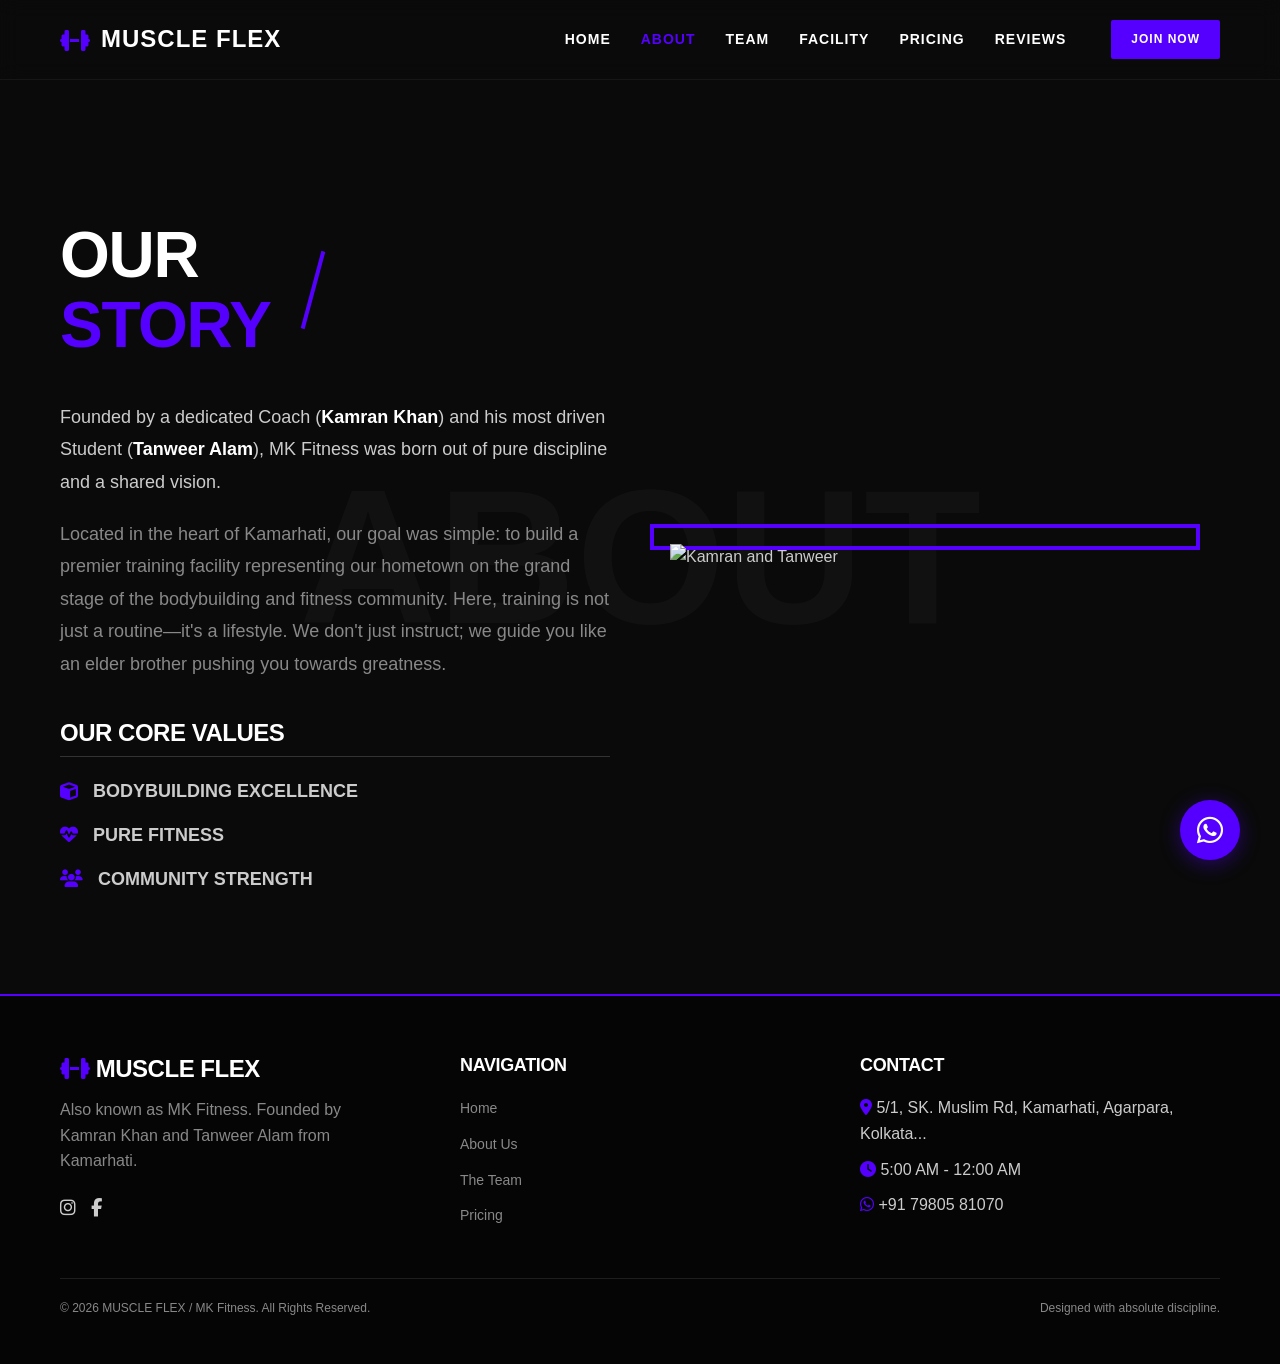
==== about.html @ 856dbb7d "Add files via upload" ====
<!DOCTYPE html>
<html lang="en">

<head>
    <meta charset="UTF-8">
    <meta name="viewport" content="width=device-width, initial-scale=1.0">
    <title>About Us | MUSCLE FLEX | MK Fitness</title>
    <link rel="stylesheet" href="https://cdnjs.cloudflare.com/ajax/libs/font-awesome/6.4.0/css/all.min.css">
    <link rel="stylesheet" href="style.css">
</head>

<body>

    <!-- Header Navigation -->
    <header>
        <div class="container nav-container">
            <a href="index.html" class="logo">
                <i class="fas fa-dumbbell"></i>
                MUSCLE FLEX
            </a>
            <button class="hamburger">
                <i class="fas fa-bars"></i>
            </button>
            <nav class="nav-links">
                <a href="index.html">Home</a>
                <a href="about.html" class="active">About</a>
                <a href="trainers.html">Team</a>
                <a href="gallery.html">Facility</a>
                <a href="pricing.html">Pricing</a>
                <a href="testimonials.html">Reviews</a>
                <a href="contact.html" class="btn" style="padding: 10px 20px; font-size: 12px; margin-left: 15px;">Join
                    Now</a>
            </nav>
        </div>
    </header>

    <!-- Page Header Area -->
    <div style="height: 120px;"></div>

    <!-- About Section -->
    <section class="section-padding bg-secondary section-relative clip-bottom-right">
        <div class="ghost-text">ABOUT</div>

        <div class="container section-relative"
            style="display: grid; grid-template-columns: 1fr 1fr; gap: 60px; align-items: center;">
            <div class="fade-in-section">
                <div style="display: flex; align-items: center;">
                    <h2 class="section-title" style="margin-bottom: 0;">OUR
                        <br><span class="text-purple">STORY</span>
                    </h2>
                    <div class="purple-slash" style="margin-left: 40px;"></div>
                </div>

                <p
                    style="font-size: 18px; line-height: 1.8; color: var(--text-light); margin-top: 40px; margin-bottom: 20px;">
                    Founded by a dedicated Coach (<span class="text-white" style="font-weight: 700;">Kamran Khan</span>)
                    and his most driven Student (<span class="text-white" style="font-weight: 700;">Tanweer
                        Alam</span>), MK Fitness was born out of pure discipline and a shared vision.
                </p>
                <p style="font-size: 18px; line-height: 1.8; color: var(--text-muted); margin-bottom: 40px;">
                    Located in the heart of Kamarhati, our goal was simple: to build a premier training facility
                    representing our hometown on the grand stage of the bodybuilding and fitness community. Here,
                    training is not just a routine—it's a lifestyle. We don't just instruct; we guide you like an elder
                    brother pushing you towards greatness.
                </p>

                <h3 style="font-size: 24px; border-bottom: 1px solid #333; padding-bottom: 10px; margin-bottom: 20px;">
                    OUR CORE VALUES</h3>
                <ul style="list-style: none; display: flex; flex-direction: column; gap: 15px;">
                    <li style="display: flex; align-items: center; gap: 15px; font-size: 18px; font-weight: 600;">
                        <i class="fas fa-cube text-purple"></i> BODYBUILDING EXCELLENCE
                    </li>
                    <li style="display: flex; align-items: center; gap: 15px; font-size: 18px; font-weight: 600;">
                        <i class="fas fa-heartbeat text-purple"></i> PURE FITNESS
                    </li>
                    <li style="display: flex; align-items: center; gap: 15px; font-size: 18px; font-weight: 600;">
                        <i class="fas fa-users text-purple"></i> COMMUNITY STRENGTH
                    </li>
                </ul>
            </div>

            <div class="fade-in-section delay-2" style="position: relative;">
                <div
                    style="position: absolute; top: -20px; left: -20px; width: 100%; height: 100%; border: 4px solid var(--accent-purple); z-index: 0;">
                </div>
                <img src="assets/images/about_photo_1772697732230.png" alt="Kamran and Tanweer"
                    style="position: relative; z-index: 1; filter: grayscale(20%); width: 100%;">
            </div>
        </div>
    </section>

    <!-- Footer -->
    <footer>
        <div class="container">
            <div class="footer-content">
                <div class="footer-brand">
                    <h3 style="font-weight: 900;"><i class="fas fa-dumbbell text-purple"></i> MUSCLE FLEX</h3>
                    <p>Also known as MK Fitness. Founded by Kamran Khan and Tanweer Alam from Kamarhati.</p>
                    <div class="social-icons" style="margin-top: 20px;">
                        <a href="https://www.instagram.com/mk_fitness231/" target="_blank"><i
                                class="fab fa-instagram"></i></a>
                        <a href="https://www.instagram.com/p/DUtfgLCE4Ok/" target="_blank"><i
                                class="fab fa-facebook-f"></i></a>
                    </div>
                </div>

                <div class="footer-links">
                    <h4 style="color: var(--text-white); font-weight: 700;">NAVIGATION</h4>
                    <ul>
                        <li><a href="index.html">Home</a></li>
                        <li><a href="about.html">About Us</a></li>
                        <li><a href="trainers.html">The Team</a></li>
                        <li><a href="pricing.html">Pricing</a></li>
                    </ul>
                </div>

                <div class="footer-links">
                    <h4 style="color: var(--text-white); font-weight: 700;">CONTACT</h4>
                    <ul>
                        <li><i class="fas fa-map-marker-alt text-purple"></i> 5/1, SK. Muslim Rd, Kamarhati, Agarpara,
                            Kolkata...</li>
                        <li><i class="fas fa-clock text-purple"></i> 5:00 AM - 12:00 AM</li>
                        <li><i class="fab fa-whatsapp text-purple"></i> +91 79805 81070</li>
                    </ul>
                </div>
            </div>

            <div class="footer-bottom">
                <p>&copy; 2026 MUSCLE FLEX / MK Fitness. All Rights Reserved.</p>
                <p>Designed with absolute discipline.</p>
            </div>
        </div>
    </footer>

    <!-- WhatsApp Floating Button -->
    <a href="https://wa.me/917980581070?text=Hi!%20I'm%20interested%20in%20joining%20MUSCLE%20FLEX%20%F0%9F%92%AA"
        class="whatsapp-float" target="_blank" aria-label="Chat on WhatsApp">
        <i class="fab fa-whatsapp"></i>
    </a>

    <script src="script.js"></script>
</body>

</html>
---- style.css ----
/* style.css - MUSCLE FLEX (MK Fitness) Design System */

:root {
  /* Colors */
  --bg-primary: #0A0A0A;
  --bg-secondary: #111111;
  --bg-tertiary: #161616;
  --accent-purple: #5500FF;
  --text-white: #FFFFFF;
  --text-light: #CCCCCC;
  --text-muted: #888888;
  
  /* Typography - Apple San Francisco / System UI */
  --font-system: -apple-system, BlinkMacSystemFont, "Segoe UI", Roboto, Helvetica, Arial, sans-serif, "Apple Color Emoji", "Segoe UI Emoji", "Segoe UI Symbol";
}

* {
  margin: 0;
  padding: 0;
  box-sizing: border-box;
}

html {
  scroll-behavior: smooth;
}

body {
  font-family: var(--font-system);
  background-color: var(--bg-primary);
  color: var(--text-light);
  line-height: 1.6;
  font-weight: 400;
  overflow-x: hidden;
  -webkit-font-smoothing: antialiased;
  -moz-osx-font-smoothing: grayscale;
}

/* Typography Base */
h1, h2, h3, h4, h5, h6 {
  color: var(--text-white);
  font-weight: 800; /* Apple heavy weight for headers */
  text-transform: uppercase;
  letter-spacing: -0.02em;
  line-height: 1.1;
  margin-bottom: 1rem;
}

p {
  margin-bottom: 1rem;
}

a {
  color: var(--text-white);
  text-decoration: none;
  transition: color 0.3s ease;
}

a:hover {
  color: var(--accent-purple);
}

img {
  max-width: 100%;
  display: block;
}

/* UI Elements */
.btn {
  display: inline-block;
  background-color: var(--accent-purple);
  color: var(--text-white);
  padding: 16px 32px;
  font-weight: 700;
  text-transform: uppercase;
  letter-spacing: 1px;
  border: none;
  border-radius: 2px;
  cursor: pointer;
  transition: transform 0.2s ease, background-color 0.2s ease;
  text-align: center;
}

.btn:hover {
  background-color: #6611ff; /* slightly lighter */
  transform: translateY(-2px);
  color: var(--text-white);
}

.btn-outline {
  background-color: transparent;
  border: 2px solid var(--accent-purple);
  color: var(--text-white);
}

.btn-outline:hover {
  background-color: var(--accent-purple);
}

/* Utilities */
.text-purple { color: var(--accent-purple); }
.text-white { color: var(--text-white); }
.text-muted { color: var(--text-muted); }
.bg-dark { background-color: var(--bg-secondary); }
.bg-darker { background-color: var(--bg-tertiary); }
.bg-purple { background-color: var(--accent-purple); }

.container {
  width: 100%;
  max-width: 1200px;
  margin: 0 auto;
  padding: 0 20px;
}

.section-padding {
  padding: 100px 0;
}

.text-center { text-align: center; }

/* Structural Effects */
.clip-bottom-right {
  clip-path: polygon(0 0, 100% 0, 100% 90%, 0 100%);
}

.clip-top-left {
  clip-path: polygon(0 10%, 100% 0, 100% 100%, 0 100%);
}

.clip-both {
  clip-path: polygon(0 5%, 100% 0, 100% 95%, 0 100%);
}

/* Backgrounds & Textures */
.ghost-text {
  position: absolute;
  top: 50%;
  left: 50%;
  transform: translate(-50%, -50%);
  font-size: clamp(100px, 15vw, 250px);
  font-weight: 900;
  color: rgba(255, 255, 255, 0.03);
  white-space: nowrap;
  pointer-events: none;
  z-index: 0;
  text-transform: uppercase;
  user-select: none;
}

.section-relative {
  position: relative;
  z-index: 1;
}

/* Typography specifics */
.hero-headline {
  font-size: clamp(50px, 8vw, 100px);
  margin-bottom: 20px;
}

.section-title {
  font-size: clamp(36px, 5vw, 64px);
  position: relative;
  display: inline-block;
  margin-bottom: 40px;
}

.big-number {
  font-size: clamp(80px, 10vw, 160px);
  font-weight: 900;
  color: var(--accent-purple);
  line-height: 1;
  opacity: 0.8;
  display: block;
}

.purple-slash {
  width: 4px;
  height: 80px;
  background-color: var(--accent-purple);
  transform: rotate(15deg);
  display: inline-block;
  margin: 0 20px;
}

/* Navigation */
header {
  position: fixed;
  top: 0;
  left: 0;
  width: 100%;
  z-index: 100;
  background-color: rgba(10, 10, 10, 0.9);
  backdrop-filter: blur(10px);
  padding: 20px 0;
  border-bottom: 1px solid rgba(255, 255, 255, 0.05);
  transition: all 0.3s ease;
}

header.scrolled {
  padding: 15px 0;
  background-color: rgba(10, 10, 10, 0.95);
}

.nav-container {
  display: flex;
  justify-content: space-between;
  align-items: center;
}

.logo {
  font-size: 24px;
  font-weight: 900;
  color: var(--text-white);
  display: flex;
  align-items: center;
  gap: 10px;
  letter-spacing: 1px;
}

.logo i {
  color: var(--accent-purple);
}

.nav-links {
  display: flex;
  gap: 30px;
  align-items: center;
}

.nav-links a {
  font-size: 14px;
  font-weight: 600;
  text-transform: uppercase;
  letter-spacing: 1px;
}

.nav-links a.active {
  color: var(--accent-purple);
}

.social-icons {
  display: flex;
  gap: 15px;
}

.social-icons a {
  color: var(--text-light);
  font-size: 18px;
}

.social-icons a:hover {
  color: var(--accent-purple);
  transform: scale(1.1);
}

.hamburger {
  display: none;
  cursor: pointer;
  background: none;
  border: none;
  color: white;
  font-size: 24px;
}

/* Footer */
footer {
  background-color: #050505;
  padding: 60px 0 30px;
  border-top: 2px solid var(--accent-purple);
}

.footer-content {
  display: grid;
  grid-template-columns: repeat(auto-fit, minmax(250px, 1fr));
  gap: 40px;
  margin-bottom: 40px;
}

.footer-brand h3 {
  font-size: 24px;
  margin-bottom: 15px;
}

.footer-brand p {
  color: var(--text-muted);
  max-width: 300px;
}

.footer-links h4 {
  font-size: 18px;
  margin-bottom: 20px;
}

.footer-links ul {
  list-style: none;
}

.footer-links li {
  margin-bottom: 10px;
}

.footer-links a {
  color: var(--text-muted);
  font-size: 14px;
}

.footer-links a:hover {
  color: var(--accent-purple);
  padding-left: 5px;
}

.footer-bottom {
  border-top: 1px solid rgba(255, 255, 255, 0.1);
  padding-top: 20px;
  display: flex;
  justify-content: space-between;
  align-items: center;
  color: var(--text-muted);
  font-size: 12px;
}

/* Floating WhatsApp Button */
.whatsapp-float {
  position: fixed;
  width: 60px;
  height: 60px;
  bottom: 40px;
  right: 40px;
  background-color: var(--accent-purple);
  color: #FFF;
  border-radius: 50px;
  text-align: center;
  font-size: 30px;
  box-shadow: 0px 4px 20px rgba(85, 0, 255, 0.4);
  z-index: 1000;
  display: flex;
  align-items: center;
  justify-content: center;
  transition: all 0.3s ease;
  animation: pulse-purple 2s infinite;
}

.whatsapp-float:hover {
  transform: scale(1.1);
  color: white;
}

@keyframes pulse-purple {
  0% { box-shadow: 0 0 0 0 rgba(85, 0, 255, 0.7); }
  70% { box-shadow: 0 0 0 15px rgba(85, 0, 255, 0); }
  100% { box-shadow: 0 0 0 0 rgba(85, 0, 255, 0); }
}

/* Animations */
.fade-in-section {
  opacity: 0;
  transform: translateY(30px);
  transition: opacity 0.8s ease-out, transform 0.8s ease-out;
  will-change: opacity, visibility;
}

.fade-in-section.is-visible {
  opacity: 1;
  transform: none;
}

.delay-1 { transition-delay: 0.1s; }
.delay-2 { transition-delay: 0.2s; }
.delay-3 { transition-delay: 0.3s; }

/* Responsive adjustments */
@media (max-width: 992px) {
  .nav-links {
    display: none;
  }
  
  .hamburger {
    display: block;
  }

  .nav-links.active {
    display: flex;
    flex-direction: column;
    position: absolute;
    top: 100%;
    left: 0;
    width: 100%;
    background-color: var(--bg-primary);
    padding: 20px;
    border-bottom: 1px solid rgba(255, 255, 255, 0.1);
  }

  .clip-bottom-right { clip-path: polygon(0 0, 100% 0, 100% 95%, 0 100%); }
  .clip-top-left { clip-path: polygon(0 5%, 100% 0, 100% 100%, 0 100%); }
}

@media (max-width: 768px) {
  .section-padding { padding: 60px 0; }
  .whatsapp-float { bottom: 20px; right: 20px; width: 50px; height: 50px; font-size: 24px; }
  .footer-bottom { flex-direction: column; gap: 10px; text-align: center; }
}
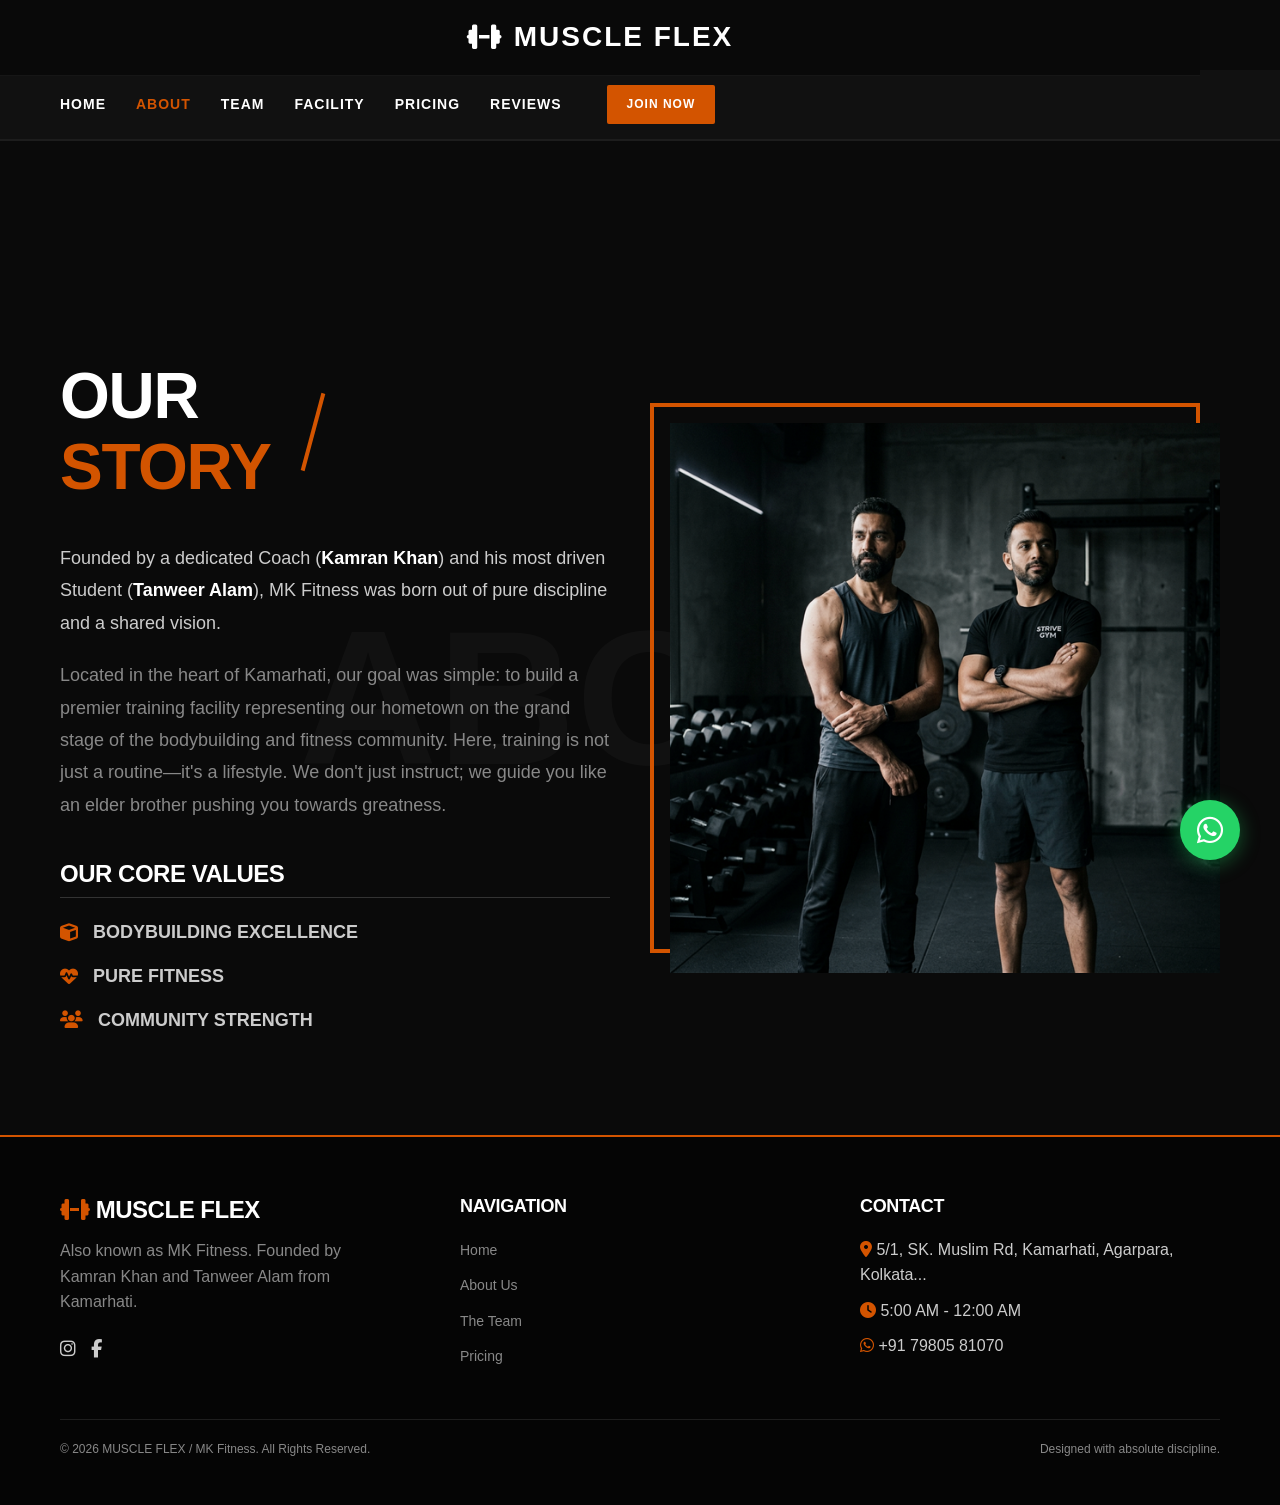
==== commit c28eeeb8: "Update about.html" ====
--- a/about.html
+++ b/about.html
@@ -13,26 +13,30 @@
 
     <!-- Header Navigation -->
     <header>
-        <div class="container nav-container">
+        <div class="container logo-container">
             <a href="index.html" class="logo">
                 <i class="fas fa-dumbbell"></i>
                 MUSCLE FLEX
             </a>
-            <button class="hamburger">
-                <i class="fas fa-bars"></i>
-            </button>
-            <nav class="nav-links">
-                <a href="index.html">Home</a>
-                <a href="about.html" class="active">About</a>
-                <a href="trainers.html">Team</a>
-                <a href="gallery.html">Facility</a>
-                <a href="pricing.html">Pricing</a>
-                <a href="testimonials.html">Reviews</a>
-                <a href="contact.html" class="btn" style="padding: 10px 20px; font-size: 12px; margin-left: 15px;">Join
-                    Now</a>
-            </nav>
         </div>
     </header>
+    <div class="main-nav">
+        <div class="container" style="position: relative;">
+            <button class="nav-scroll-btn scroll-left"><i class="fas fa-chevron-left"></i></button>
+            <div class="nav-scroll-container">
+                <nav class="nav-links">
+                    <a href="index.html">Home</a>
+                    <a href="about.html">About</a>
+                    <a href="trainers.html">Team</a>
+                    <a href="gallery.html">Facility</a>
+                    <a href="pricing.html">Pricing</a>
+                    <a href="testimonials.html">Reviews</a>
+                    <a href="contact.html" class="btn" style="padding: 10px 20px; font-size: 12px; margin-left: 15px;">Join Now</a>
+                </nav>
+            </div>
+            <button class="nav-scroll-btn scroll-right"><i class="fas fa-chevron-right"></i></button>
+        </div>
+    </div>
 
     <!-- Page Header Area -->
     <div style="height: 120px;"></div>
@@ -46,9 +50,9 @@
             <div class="fade-in-section">
                 <div style="display: flex; align-items: center;">
                     <h2 class="section-title" style="margin-bottom: 0;">OUR
-                        <br><span class="text-purple">STORY</span>
+                        <br><span class="text-orange">STORY</span>
                     </h2>
-                    <div class="purple-slash" style="margin-left: 40px;"></div>
+                    <div class="orange-slash" style="margin-left: 40px;"></div>
                 </div>
 
                 <p
@@ -68,20 +72,20 @@
                     OUR CORE VALUES</h3>
                 <ul style="list-style: none; display: flex; flex-direction: column; gap: 15px;">
                     <li style="display: flex; align-items: center; gap: 15px; font-size: 18px; font-weight: 600;">
-                        <i class="fas fa-cube text-purple"></i> BODYBUILDING EXCELLENCE
+                        <i class="fas fa-cube text-orange"></i> BODYBUILDING EXCELLENCE
                     </li>
                     <li style="display: flex; align-items: center; gap: 15px; font-size: 18px; font-weight: 600;">
-                        <i class="fas fa-heartbeat text-purple"></i> PURE FITNESS
+                        <i class="fas fa-heartbeat text-orange"></i> PURE FITNESS
                     </li>
                     <li style="display: flex; align-items: center; gap: 15px; font-size: 18px; font-weight: 600;">
-                        <i class="fas fa-users text-purple"></i> COMMUNITY STRENGTH
+                        <i class="fas fa-users text-orange"></i> COMMUNITY STRENGTH
                     </li>
                 </ul>
             </div>
 
             <div class="fade-in-section delay-2" style="position: relative;">
                 <div
-                    style="position: absolute; top: -20px; left: -20px; width: 100%; height: 100%; border: 4px solid var(--accent-purple); z-index: 0;">
+                    style="position: absolute; top: -20px; left: -20px; width: 100%; height: 100%; border: 4px solid var(--accent-orange); z-index: 0;">
                 </div>
                 <img src="assets/images/about_photo_1772697732230.png" alt="Kamran and Tanweer"
                     style="position: relative; z-index: 1; filter: grayscale(20%); width: 100%;">
@@ -94,7 +98,7 @@
         <div class="container">
             <div class="footer-content">
                 <div class="footer-brand">
-                    <h3 style="font-weight: 900;"><i class="fas fa-dumbbell text-purple"></i> MUSCLE FLEX</h3>
+                    <h3 style="font-weight: 900;"><i class="fas fa-dumbbell text-orange"></i> MUSCLE FLEX</h3>
                     <p>Also known as MK Fitness. Founded by Kamran Khan and Tanweer Alam from Kamarhati.</p>
                     <div class="social-icons" style="margin-top: 20px;">
                         <a href="https://www.instagram.com/mk_fitness231/" target="_blank"><i
@@ -117,10 +121,10 @@
                 <div class="footer-links">
                     <h4 style="color: var(--text-white); font-weight: 700;">CONTACT</h4>
                     <ul>
-                        <li><i class="fas fa-map-marker-alt text-purple"></i> 5/1, SK. Muslim Rd, Kamarhati, Agarpara,
+                        <li><i class="fas fa-map-marker-alt text-orange"></i> 5/1, SK. Muslim Rd, Kamarhati, Agarpara,
                             Kolkata...</li>
-                        <li><i class="fas fa-clock text-purple"></i> 5:00 AM - 12:00 AM</li>
-                        <li><i class="fab fa-whatsapp text-purple"></i> +91 79805 81070</li>
+                        <li><i class="fas fa-clock text-orange"></i> 5:00 AM - 12:00 AM</li>
+                        <li><i class="fab fa-whatsapp text-orange"></i> +91 79805 81070</li>
                     </ul>
                 </div>
             </div>
@@ -141,4 +145,7 @@
     <script src="script.js"></script>
 </body>
 
-</html>+</html>
+
+
+
--- a/style.css
+++ b/style.css
@@ -5,11 +5,12 @@
   --bg-primary: #0A0A0A;
   --bg-secondary: #111111;
   --bg-tertiary: #161616;
-  --accent-purple: #5500FF;
+  --accent-orange: #D35400;
+  /* Deep Burnt Orange */
   --text-white: #FFFFFF;
   --text-light: #CCCCCC;
   --text-muted: #888888;
-  
+
   /* Typography - Apple San Francisco / System UI */
   --font-system: -apple-system, BlinkMacSystemFont, "Segoe UI", Roboto, Helvetica, Arial, sans-serif, "Apple Color Emoji", "Segoe UI Emoji", "Segoe UI Symbol";
 }
@@ -36,9 +37,15 @@
 }
 
 /* Typography Base */
-h1, h2, h3, h4, h5, h6 {
-  color: var(--text-white);
-  font-weight: 800; /* Apple heavy weight for headers */
+h1,
+h2,
+h3,
+h4,
+h5,
+h6 {
+  color: var(--text-white);
+  font-weight: 800;
+  /* Apple heavy weight for headers */
   text-transform: uppercase;
   letter-spacing: -0.02em;
   line-height: 1.1;
@@ -56,7 +63,7 @@
 }
 
 a:hover {
-  color: var(--accent-purple);
+  color: var(--accent-orange);
 }
 
 img {
@@ -67,7 +74,7 @@
 /* UI Elements */
 .btn {
   display: inline-block;
-  background-color: var(--accent-purple);
+  background-color: var(--accent-orange);
   color: var(--text-white);
   padding: 16px 32px;
   font-weight: 700;
@@ -81,28 +88,46 @@
 }
 
 .btn:hover {
-  background-color: #6611ff; /* slightly lighter */
+  background-color: #E65C00;
+  /* Slightly lighter orange */
   transform: translateY(-2px);
   color: var(--text-white);
 }
 
 .btn-outline {
   background-color: transparent;
-  border: 2px solid var(--accent-purple);
+  border: 2px solid var(--accent-orange);
   color: var(--text-white);
 }
 
 .btn-outline:hover {
-  background-color: var(--accent-purple);
+  background-color: var(--accent-orange);
 }
 
 /* Utilities */
-.text-purple { color: var(--accent-purple); }
-.text-white { color: var(--text-white); }
-.text-muted { color: var(--text-muted); }
-.bg-dark { background-color: var(--bg-secondary); }
-.bg-darker { background-color: var(--bg-tertiary); }
-.bg-purple { background-color: var(--accent-purple); }
+.text-orange {
+  color: var(--accent-orange);
+}
+
+.text-white {
+  color: var(--text-white);
+}
+
+.text-muted {
+  color: var(--text-muted);
+}
+
+.bg-dark {
+  background-color: var(--bg-secondary);
+}
+
+.bg-darker {
+  background-color: var(--bg-tertiary);
+}
+
+.bg-orange {
+  background-color: var(--accent-orange);
+}
 
 .container {
   width: 100%;
@@ -115,7 +140,9 @@
   padding: 100px 0;
 }
 
-.text-center { text-align: center; }
+.text-center {
+  text-align: center;
+}
 
 /* Structural Effects */
 .clip-bottom-right {
@@ -157,6 +184,75 @@
   margin-bottom: 20px;
 }
 
+/* Image Slider */
+.hero-slider {
+  position: absolute;
+  top: 0;
+  left: 0;
+  width: 100%;
+  height: 100%;
+  z-index: 0;
+  overflow: hidden;
+}
+
+.hero-slide {
+  position: absolute;
+  top: 0;
+  left: 0;
+  width: 100%;
+  height: 100%;
+  opacity: 0;
+  transition: opacity 0.8s ease-in-out;
+  background-size: cover;
+  background-position: center;
+}
+
+.hero-slide::after {
+  content: '';
+  position: absolute;
+  top: 0;
+  left: 0;
+  width: 100%;
+  height: 100%;
+  background: linear-gradient(rgba(10, 10, 10, 0.5), rgba(10, 10, 10, 0.8));
+}
+
+.hero-slide.active {
+  opacity: 1;
+}
+
+.slider-controls {
+  position: absolute;
+  bottom: 40px;
+  right: 5%;
+  display: flex;
+  gap: 15px;
+  z-index: 50;
+  /* Increased to ensure it's above the text and overlay */
+}
+
+.slider-btn {
+  background: rgba(255, 255, 255, 0.2);
+  border: 1px solid rgba(255, 255, 255, 0.5);
+  color: var(--text-white);
+  width: 60px;
+  /* Made slightly larger */
+  height: 60px;
+  border-radius: 50%;
+  display: flex;
+  align-items: center;
+  justify-content: center;
+  cursor: pointer;
+  transition: all 0.3s ease;
+  font-size: 24px;
+}
+
+.slider-btn:hover {
+  background: var(--accent-orange);
+  border-color: var(--accent-orange);
+  transform: scale(1.1);
+}
+
 .section-title {
   font-size: clamp(36px, 5vw, 64px);
   position: relative;
@@ -167,58 +263,64 @@
 .big-number {
   font-size: clamp(80px, 10vw, 160px);
   font-weight: 900;
-  color: var(--accent-purple);
+  color: var(--accent-orange);
   line-height: 1;
   opacity: 0.8;
   display: block;
 }
 
-.purple-slash {
+.orange-slash {
   width: 4px;
   height: 80px;
-  background-color: var(--accent-purple);
+  background-color: var(--accent-orange);
   transform: rotate(15deg);
   display: inline-block;
   margin: 0 20px;
 }
 
-/* Navigation */
+/* Navigation Layout Resign */
 header {
+  position: relative;
+  /* Remove the old fixed setup for the entire header block */
+  z-index: 100;
+  width: 100%;
+}
+
+.logo-container {
   position: fixed;
   top: 0;
   left: 0;
   width: 100%;
-  z-index: 100;
-  background-color: rgba(10, 10, 10, 0.9);
+  background-color: rgba(10, 10, 10, 0.95);
   backdrop-filter: blur(10px);
-  padding: 20px 0;
+  padding: 15px 0;
   border-bottom: 1px solid rgba(255, 255, 255, 0.05);
-  transition: all 0.3s ease;
-}
-
-header.scrolled {
+  z-index: 101;
+  text-align: center;
+}
+
+.logo {
+  font-size: 28px;
+  font-weight: 900;
+  color: var(--text-white);
+  display: inline-flex;
+  align-items: center;
+  justify-content: center;
+  gap: 10px;
+  letter-spacing: 2px;
+}
+
+.main-nav {
+  position: relative;
+  margin-top: 70px;
+  /* offset the fixed logo height */
+  background: var(--bg-secondary);
   padding: 15px 0;
-  background-color: rgba(10, 10, 10, 0.95);
-}
-
-.nav-container {
+  border-bottom: 2px solid rgba(255, 255, 255, 0.05);
   display: flex;
-  justify-content: space-between;
+  justify-content: center;
   align-items: center;
-}
-
-.logo {
-  font-size: 24px;
-  font-weight: 900;
-  color: var(--text-white);
-  display: flex;
-  align-items: center;
-  gap: 10px;
-  letter-spacing: 1px;
-}
-
-.logo i {
-  color: var(--accent-purple);
+  z-index: 99;
 }
 
 .nav-links {
@@ -235,7 +337,7 @@
 }
 
 .nav-links a.active {
-  color: var(--accent-purple);
+  color: var(--accent-orange);
 }
 
 .social-icons {
@@ -249,24 +351,29 @@
 }
 
 .social-icons a:hover {
-  color: var(--accent-purple);
+  color: var(--accent-orange);
   transform: scale(1.1);
 }
 
-.hamburger {
+.nav-scroll-btn {
   display: none;
+  background: var(--bg-tertiary);
+  border: 1px solid rgba(255, 255, 255, 0.1);
+  color: var(--text-white);
+  border-radius: 50%;
+  width: 30px;
+  height: 30px;
   cursor: pointer;
-  background: none;
-  border: none;
-  color: white;
-  font-size: 24px;
+  z-index: 102;
+  align-items: center;
+  justify-content: center;
 }
 
 /* Footer */
 footer {
   background-color: #050505;
   padding: 60px 0 30px;
-  border-top: 2px solid var(--accent-purple);
+  border-top: 2px solid var(--accent-orange);
 }
 
 .footer-content {
@@ -305,7 +412,7 @@
 }
 
 .footer-links a:hover {
-  color: var(--accent-purple);
+  color: var(--accent-orange);
   padding-left: 5px;
 }
 
@@ -326,18 +433,19 @@
   height: 60px;
   bottom: 40px;
   right: 40px;
-  background-color: var(--accent-purple);
+  background-color: #25D366;
+  /* Official WhatsApp Green */
   color: #FFF;
   border-radius: 50px;
   text-align: center;
   font-size: 30px;
-  box-shadow: 0px 4px 20px rgba(85, 0, 255, 0.4);
+  box-shadow: 0px 4px 20px rgba(37, 211, 102, 0.4);
   z-index: 1000;
   display: flex;
   align-items: center;
   justify-content: center;
   transition: all 0.3s ease;
-  animation: pulse-purple 2s infinite;
+  animation: pulse-green 2s infinite;
 }
 
 .whatsapp-float:hover {
@@ -345,10 +453,18 @@
   color: white;
 }
 
-@keyframes pulse-purple {
-  0% { box-shadow: 0 0 0 0 rgba(85, 0, 255, 0.7); }
-  70% { box-shadow: 0 0 0 15px rgba(85, 0, 255, 0); }
-  100% { box-shadow: 0 0 0 0 rgba(85, 0, 255, 0); }
+@keyframes pulse-green {
+  0% {
+    box-shadow: 0 0 0 0 rgba(37, 211, 102, 0.7);
+  }
+
+  70% {
+    box-shadow: 0 0 0 15px rgba(37, 211, 102, 0);
+  }
+
+  100% {
+    box-shadow: 0 0 0 0 rgba(37, 211, 102, 0);
+  }
 }
 
 /* Animations */
@@ -364,38 +480,210 @@
   transform: none;
 }
 
-.delay-1 { transition-delay: 0.1s; }
-.delay-2 { transition-delay: 0.2s; }
-.delay-3 { transition-delay: 0.3s; }
+.delay-1 {
+  transition-delay: 0.1s;
+}
+
+.delay-2 {
+  transition-delay: 0.2s;
+}
+
+.delay-3 {
+  transition-delay: 0.3s;
+}
 
 /* Responsive adjustments */
+@media (max-width: 1200px) {
+  .container {
+    padding: 0 5%;
+  }
+}
+
 @media (max-width: 992px) {
+
+  /* Mobile Navigation Container & Scrolling */
+  .main-nav {
+    padding: 10px 15px;
+    /* Adjust padding for mobile */
+    justify-content: flex-start;
+    /* Align left to allow scrolling */
+    position: relative;
+  }
+
+  .nav-scroll-container {
+    overflow-x: auto;
+    -webkit-overflow-scrolling: touch;
+    width: 100%;
+    scrollbar-width: none;
+    /* Hide scrollbar Firefox */
+  }
+
+  .nav-scroll-container::-webkit-scrollbar {
+    display: none;
+    /* Hide scrollbar Chrome/Safari */
+  }
+
   .nav-links {
-    display: none;
-  }
-  
-  .hamburger {
-    display: block;
-  }
-
-  .nav-links.active {
+    width: max-content;
+    /* Force contents onto one line */
+    gap: 20px;
+    padding: 0 5px;
+  }
+
+  .nav-scroll-btn {
     display: flex;
+    /* Show scroll arrows */
+    position: absolute;
+    top: 50%;
+    transform: translateY(-50%);
+  }
+
+  .scroll-left {
+    left: 5px;
+  }
+
+  .scroll-right {
+    right: 5px;
+  }
+
+  /* Add padding to container so links don't hide under arrows */
+  .nav-scroll-container {
+    padding: 0 40px;
+  }
+
+  .clip-bottom-right {
+    clip-path: polygon(0 0, 100% 0, 100% 98%, 0 100%);
+  }
+
+  .clip-top-left {
+    clip-path: polygon(0 2%, 100% 0, 100% 100%, 0 100%);
+  }
+
+  .clip-both {
+    clip-path: polygon(0 2%, 100% 0, 100% 98%, 0 100%);
+  }
+
+  /* Force Grids to Stack on Tablet, EXCEPT Gallery */
+  [style*="grid-template-columns: 1fr 1fr"],
+  [style*="grid-template-columns: repeat(3, 1fr)"],
+  [style*="grid-template-columns: repeat(4, 1fr)"],
+  [style*="grid-template-columns: repeat(auto-fit"] {
+    grid-template-columns: 1fr !important;
+    gap: 30px !important;
+  }
+
+  /* Form specific override */
+  form {
+    grid-template-columns: 1fr !important;
+  }
+
+  form .btn {
+    grid-column: 1 !important;
+  }
+
+  #bmi-result {
+    min-height: auto !important;
+    padding: 30px !important;
+  }
+}
+
+@media (max-width: 768px) {
+  .section-padding {
+    padding: 50px 0;
+  }
+
+  /* Tighter spacing for mobile */
+
+  .hero-headline {
+    font-size: clamp(40px, 12vw, 60px);
+  }
+
+  .section-title {
+    font-size: clamp(28px, 8vw, 36px);
+    margin-bottom: 25px;
+  }
+
+  .big-number {
+    font-size: clamp(50px, 15vw, 80px);
+  }
+
+  p {
+    font-size: 14px;
+    line-height: 1.5;
+  }
+
+  .btn {
+    padding: 14px 28px;
+    font-size: 14px !important;
+  }
+
+  /* Gallery Grid strictly 2-columns on mobile */
+  .gallery-grid,
+  [style*="grid-template-columns: repeat(auto-fill"] {
+    grid-template-columns: repeat(2, 1fr) !important;
+    gap: 10px !important;
+  }
+
+  .stats-bar .container {
     flex-direction: column;
-    position: absolute;
-    top: 100%;
-    left: 0;
+    gap: 40px !important;
+  }
+
+  .whatsapp-float {
+    bottom: 20px;
+    right: 20px;
+    width: 50px;
+    height: 50px;
+    font-size: 24px;
+  }
+
+  .footer-content {
+    grid-template-columns: 1fr;
+    text-align: center;
+    gap: 30px;
+  }
+
+  .footer-brand .social-icons {
+    justify-content: center;
+  }
+
+  .footer-bottom {
+    flex-direction: column;
+    gap: 15px;
+    text-align: center;
+  }
+
+  /* Pricing Cards Vertical Stacking specifically */
+  .pricing-grid {
+    display: flex !important;
+    flex-direction: column !important;
+    gap: 20px !important;
+  }
+}
+
+@media (max-width: 480px) {
+
+  /* iPhone specific tight optimizations */
+  .hero-headline {
+    font-size: clamp(32px, 10vw, 42px);
+  }
+
+  .ghost-text {
+    font-size: clamp(50px, 18vw, 80px);
+  }
+
+  .section-title {
+    font-size: clamp(24px, 7vw, 30px);
+  }
+
+  .section-padding {
+    padding: 40px 0;
+  }
+
+  .btn {
     width: 100%;
-    background-color: var(--bg-primary);
-    padding: 20px;
-    border-bottom: 1px solid rgba(255, 255, 255, 0.1);
-  }
-
-  .clip-bottom-right { clip-path: polygon(0 0, 100% 0, 100% 95%, 0 100%); }
-  .clip-top-left { clip-path: polygon(0 5%, 100% 0, 100% 100%, 0 100%); }
-}
-
-@media (max-width: 768px) {
-  .section-padding { padding: 60px 0; }
-  .whatsapp-float { bottom: 20px; right: 20px; width: 50px; height: 50px; font-size: 24px; }
-  .footer-bottom { flex-direction: column; gap: 10px; text-align: center; }
-}
+    text-align: center;
+  }
+
+  /* Full width buttons on tiny screens */
+}
